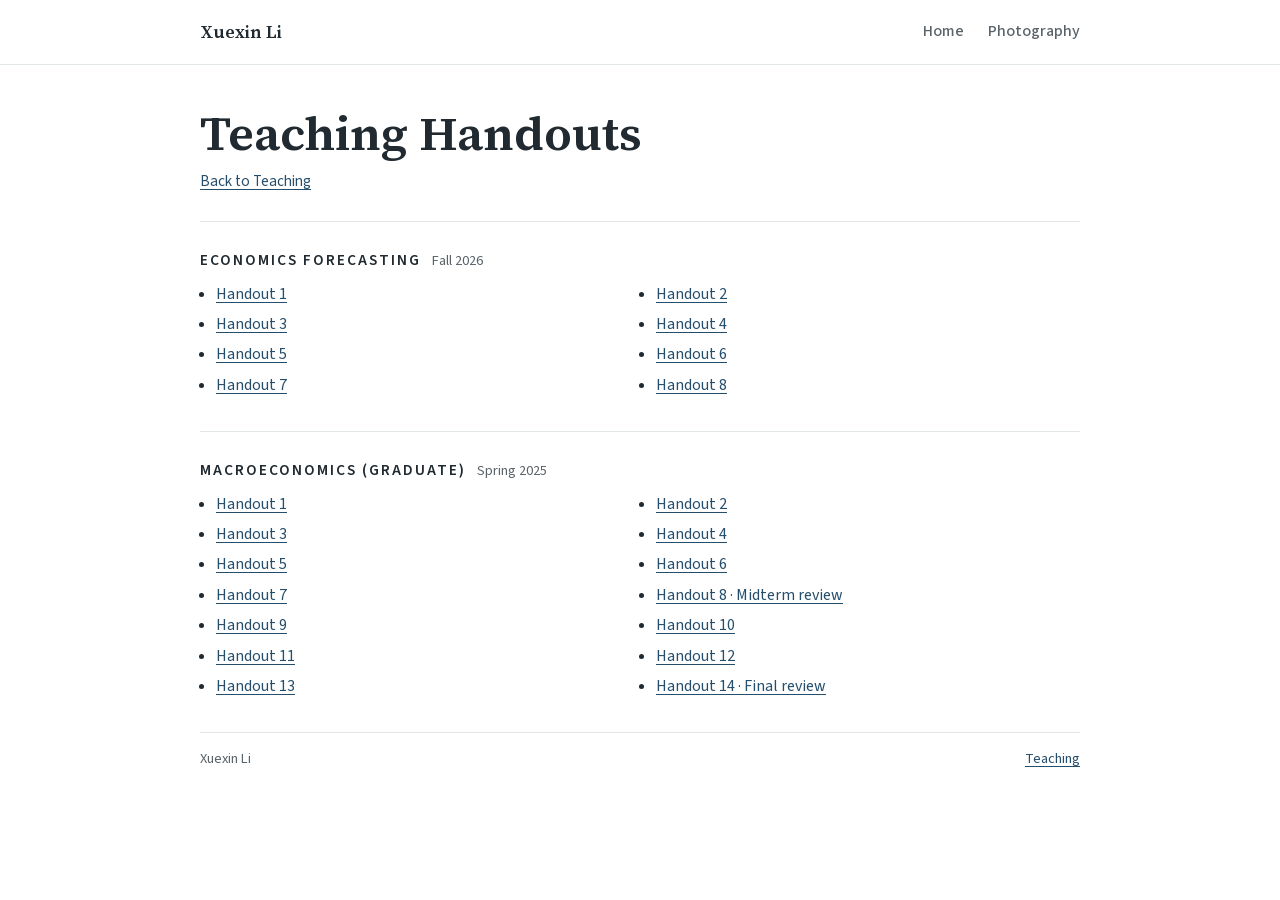
==== handouts.html @ c1234697 "Add files via upload" ====
<!doctype html>
<html lang="en">
<head>
  <meta charset="utf-8">
  <meta name="viewport" content="width=device-width, initial-scale=1">
  <meta name="description" content="Economics Forecasting and graduate Macroeconomics handouts by Xuexin Li.">
  <title>Teaching Handouts | Xuexin Li</title>
  <link rel="icon" href="assets/favicon.svg" type="image/svg+xml">
  <link rel="stylesheet" href="assets/site.css">
</head>
<body>
  <a class="skip-link" href="#main">Skip to content</a>
  <header class="site-header">
    <div class="wrap site-bar">
      <a class="site-name" href="index.html">Xuexin Li</a>
      <nav aria-label="Primary">
        <a href="index.html">Home</a>
        <a href="photography.html">Photography</a>
      </nav>
    </div>
  </header>

  <main id="main" class="wrap">
    <header class="handout-intro">
      <h1>Teaching Handouts</h1>
      <p><a href="index.html#teaching">Back to Teaching</a></p>
    </header>

    <section id="economics-forecasting" class="page-section handout-section" aria-labelledby="forecasting-title">
      <h2 id="forecasting-title">Economics Forecasting <span class="handout-term">Fall 2026</span></h2>
      <ul class="handouts">
        <li><a href="files/econ460/econ460-handout-01.pdf">Handout 1</a></li>
        <li><a href="files/econ460/econ460-handout-02.pdf">Handout 2</a></li>
        <li><a href="files/econ460/econ460-handout-03.pdf">Handout 3</a></li>
        <li><a href="files/econ460/econ460-handout-04.pdf">Handout 4</a></li>
        <li><a href="files/econ460/econ460-handout-05.pdf">Handout 5</a></li>
        <li><a href="files/econ460/econ460-handout-06.pdf">Handout 6</a></li>
        <li><a href="files/econ460/econ460-handout-07.pdf">Handout 7</a></li>
        <li><a href="files/econ460/econ460-handout-08.pdf">Handout 8</a></li>
      </ul>
    </section>

    <section id="graduate-macroeconomics" class="page-section handout-section" aria-labelledby="macro-title">
      <h2 id="macro-title">Macroeconomics (Graduate) <span class="handout-term">Spring 2025</span></h2>
      <ul class="handouts">
        <li><a href="files/econ702/econ702-handout-01.pdf">Handout 1</a></li>
        <li><a href="files/econ702/econ702-handout-02.pdf">Handout 2</a></li>
        <li><a href="files/econ702/econ702-handout-03.pdf">Handout 3</a></li>
        <li><a href="files/econ702/econ702-handout-04.pdf">Handout 4</a></li>
        <li><a href="files/econ702/econ702-handout-05.pdf">Handout 5</a></li>
        <li><a href="files/econ702/econ702-handout-06.pdf">Handout 6</a></li>
        <li><a href="files/econ702/econ702-handout-07.pdf">Handout 7</a></li>
        <li><a href="files/econ702/econ702-handout-08-midterm-review.pdf">Handout 8 · Midterm review</a></li>
        <li><a href="files/econ702/econ702-handout-09.pdf">Handout 9</a></li>
        <li><a href="files/econ702/econ702-handout-10.pdf">Handout 10</a></li>
        <li><a href="files/econ702/econ702-handout-11.pdf">Handout 11</a></li>
        <li><a href="files/econ702/econ702-handout-12.pdf">Handout 12</a></li>
        <li><a href="files/econ702/econ702-handout-13.pdf">Handout 13</a></li>
        <li><a href="files/econ702/econ702-handout-14-final-review.pdf">Handout 14 · Final review</a></li>
      </ul>
    </section>
  </main>

  <footer class="wrap site-footer">
    <span>Xuexin Li</span>
    <a href="index.html#teaching">Teaching</a>
  </footer>
</body>
</html>
---- assets/site.css ----
@font-face {
  font-family: "Source Serif 4";
  src: url("fonts/source-serif-4-normal.woff2") format("woff2");
  font-weight: 400 700;
  font-style: normal;
  font-display: swap;
}
@font-face {
  font-family: "Source Serif 4";
  src: url("fonts/source-serif-4-italic.woff2") format("woff2");
  font-weight: 400 600;
  font-style: italic;
  font-display: swap;
}
@font-face {
  font-family: "Source Sans 3";
  src: url("fonts/source-sans-3-normal.woff2") format("woff2");
  font-weight: 400 700;
  font-display: swap;
}

:root {
  color-scheme: light;
  --ink: #202a30;
  --muted: #5a6369;
  --accent: #254e6d;
  --rule: #e1e6e8;
  --serif: "Source Serif 4", Georgia, serif;
  --sans: "Source Sans 3", system-ui, sans-serif;
}
*, *::before, *::after { box-sizing: border-box; }
body { margin: 0; background: #fff; color: var(--ink); font: 400 1.0625rem/1.6 var(--serif); }
a { color: var(--accent); text-underline-offset: .19em; }
a:hover { text-decoration-thickness: .1em; }
:focus-visible { outline: 2px solid var(--accent); outline-offset: 4px; }
img { display: block; max-width: 100%; }
figure, p, h1, h2, h3, h4 { margin: 0; }
summary { cursor: pointer; list-style: none; }
summary::-webkit-details-marker { display: none; }

.wrap { width: min(55rem, calc(100% - 3rem)); margin-inline: auto; }
.skip-link { position: absolute; top: .5rem; left: .75rem; z-index: 2; transform: translateY(-150%); background: #fff; padding: .5rem .75rem; }
.skip-link:focus { transform: translateY(0); }
.site-header { border-bottom: 1px solid var(--rule); }
.site-bar { display: flex; justify-content: space-between; align-items: center; gap: 1rem; min-height: 4rem; }
.site-name { font: 600 1.12rem/1.1 var(--serif); color: var(--ink); text-decoration: none; }
nav { display: flex; gap: 1.5rem; align-items: center; font: 500 1rem/1.2 var(--sans); }
nav a { padding-block: .4rem; color: var(--muted); text-decoration: none; border-bottom: 1px solid transparent; }
nav a:hover, nav a[aria-current="page"] { color: var(--accent); border-color: var(--accent); }

h1 {
  font-size: clamp(2rem, 4.9vw, 3rem);
  line-height: 1.1;
  font-weight: 625;
  letter-spacing: normal;
  font-variation-settings: "opsz" 16;
}
.intro { display: grid; grid-template-columns: minmax(0, 14.15rem) minmax(0, 1fr); grid-template-areas: "portrait copy" "notes copy"; gap: 1.05rem clamp(1.75rem, 4.8vw, 3.55rem); align-items: start; padding-block: 3.4rem 2.6rem; }
.portrait-panel { grid-area: portrait; }
.portrait { aspect-ratio: 4 / 5; overflow: hidden; background: #233d52; border-radius: 2px; }
.portrait img { width: 100%; height: 100%; object-fit: cover; object-position: center 58%; }
.intro-copy { grid-area: copy; }
.affiliation { color: var(--muted); font: 500 1.025rem/1.42 var(--sans); margin-top: .7rem; }
.bio { margin-top: 1.1rem; max-width: 32rem; }
.profile-links { display: grid; gap: .16rem; margin-top: .65rem; font: 500 1rem/1.35 var(--sans); }
.intro-notes { grid-area: notes; color: var(--muted); font: 400 .9rem/1.35 var(--sans); }
.intro-notes h2 { color: var(--ink); font: 600 .83rem/1.3 var(--sans); letter-spacing: .025em; margin-bottom: .2rem; }

.page-section { padding-block: 1.85rem 2.1rem; border-top: 1px solid var(--rule); }
.page-section h2 { font: 600 .96rem/1.2 var(--sans); text-transform: uppercase; letter-spacing: .13em; margin-bottom: 1.25rem; }
:is(#research, #teaching) {
  font: 600 1.2rem/1.25 var(--serif);
  text-transform: none;
  letter-spacing: normal;
}
.paper + .paper { margin-top: 1.25rem; }
.paper summary { display: flex; align-items: baseline; justify-content: space-between; gap: .5rem 1rem; }
.paper-title { font-size: 1.25rem; line-height: 1.3; font-weight: 600; color: var(--ink); }
.paper summary:hover .paper-title { color: var(--accent); }
.disclosure-label { color: var(--accent); font: 500 .95rem/1.3 var(--sans); white-space: nowrap; }
.toggle-symbol::before { content: "+"; margin-left: .18em; }
details[open] > summary .toggle-symbol::before { content: "−"; }
.paper-meta { color: var(--muted); margin-top: .25rem; font: 400 .965rem/1.4 var(--sans); }
.meta-divider { margin-inline: .25rem; }
.paper-body { padding-left: 1rem; border-left: 2px solid var(--rule); margin: .75rem 0 .65rem; max-width: 75ch; font-size: 1rem; }
.paper-body h3 { margin-top: .75rem; font: 600 .95rem/1.35 var(--sans); }
.presentations { margin: .2rem 0 0; padding-left: 1rem; font: 400 .95rem/1.5 var(--sans); color: var(--muted); }

.course-list { display: grid; gap: .55rem; list-style: none; margin: 0; padding: 0; }
.course-line { display: flex; justify-content: space-between; align-items: baseline; gap: .16rem 1.25rem; }
.course-name { font-size: 1.015rem; line-height: 1.45; font-weight: 500; }
.course-links, .course-role, .term { font: 400 .925rem/1.35 var(--sans); color: var(--muted); }
.course-links a { margin-left: .55rem; white-space: nowrap; }
.term { text-align: right; flex-shrink: 0; }
.evaluations { margin-top: 1.85rem; padding-top: 1.25rem; border-top: 1px solid var(--rule); }
.evaluations h3 { font-size: 1.13rem; font-weight: 600; }
.lead-quote { border-left: 2px solid #a7bbc8; margin: .85rem 0 .5rem; padding-left: .9rem; font-size: 1.08rem; }
.lead-quote strong { font-weight: 650; }
.evaluation-list summary { width: fit-content; padding-block: .2rem; }
.evaluation-list summary:hover { text-decoration: underline; text-underline-offset: .18em; }
.quotes { max-width: 70ch; }
.quotes blockquote { margin: .65rem 0; padding-left: .9rem; border-left: 2px solid var(--rule); font-size: 1rem; }

.handout-intro { padding-block: 2.65rem 1.75rem; }
.handout-intro p { margin-top: .7rem; font: 400 .95rem/1.4 var(--sans); }
.handout-section { scroll-margin-top: 1rem; }
.handout-section h2 { margin-bottom: .75rem; }
.handout-term { margin-left: .4rem; font: 400 .9rem/1.35 var(--sans); color: var(--muted); letter-spacing: normal; text-transform: none; }
.handouts { display: grid; grid-template-columns: repeat(2, minmax(0, 1fr)); gap: .45rem 1rem; margin: 0; padding-left: 1rem; font: 400 1rem/1.45 var(--sans); }

.photo-intro { padding-block: 2.65rem 1.75rem; max-width: 41rem; }
.photo-intro p { margin-top: .85rem; }
.featured-photo img { width: 100%; height: auto; }
figcaption { display: flex; flex-direction: column; gap: .07rem; margin-top: .45rem; }
.photo-title { font-size: 1.04rem; font-weight: 600; line-height: 1.27; }
.photo-place { color: var(--muted); font: 400 .91rem/1.35 var(--sans); }
.featured-photo figcaption { margin-top: .6rem; }
.photo-note { margin-top: .2rem; color: var(--muted); font: italic 400 .94rem/1.4 var(--serif); }
.photo-grid { display: grid; grid-template-columns: repeat(3, minmax(0, 1fr)); gap: 1.25rem .9rem; margin-block: 1.8rem 2.75rem; }
.photo-grid a { display: block; }
.photo-grid img { aspect-ratio: 16 / 10; width: 100%; height: auto; object-fit: cover; }
.photo-grid a:hover { outline: 1px solid var(--accent); outline-offset: 3px; }
.photo-dialog { width: fit-content; max-width: calc(100% - 2rem); max-height: calc(100dvh - 2rem); padding: 2.45rem .8rem .8rem; border: 0; background: #fff; color: var(--ink); }
.photo-dialog::backdrop { background: rgb(20 29 38 / 85%); }
.enlarged-photo { max-height: calc(100dvh - 8.5rem); width: auto; height: auto; object-fit: contain; }
.close-photo { position: absolute; right: .38rem; top: .18rem; border: none; background: transparent; color: var(--ink); font: 500 1.7rem/1 var(--sans); width: 2.2rem; height: 2.2rem; cursor: pointer; }
.site-footer { display: flex; justify-content: space-between; gap: .6rem 1rem; flex-wrap: wrap; border-top: 1px solid var(--rule); color: var(--muted); padding-block: 1.05rem 1.65rem; font: 400 .9rem/1.4 var(--sans); }

@media (max-width: 650px) {
  .wrap { width: calc(100% - 2rem); }
  .intro { grid-template-columns: minmax(0, 9.2rem) minmax(0, 1fr); gap: 1.15rem 1.2rem; padding-block: 2rem; }
  .photo-grid { grid-template-columns: repeat(2, minmax(0, 1fr)); }
  .photo-intro { padding-top: 2rem; }
}
@media (max-width: 475px) {
  .site-bar { min-height: 3.6rem; }
  nav { gap: .9rem; }
  .intro { grid-template-columns: 1fr; grid-template-areas: "portrait" "copy" "notes"; }
  .portrait { width: 9.2rem; }
  .bio { margin-top: .75rem; }
  .paper summary { flex-wrap: wrap; justify-content: flex-start; gap: .25rem .6rem; }
  .course-line { flex-direction: column; }
  .term { text-align: left; }
  .photo-grid { gap: 1rem .7rem; }
  .photo-place { font-size: .82rem; }
}
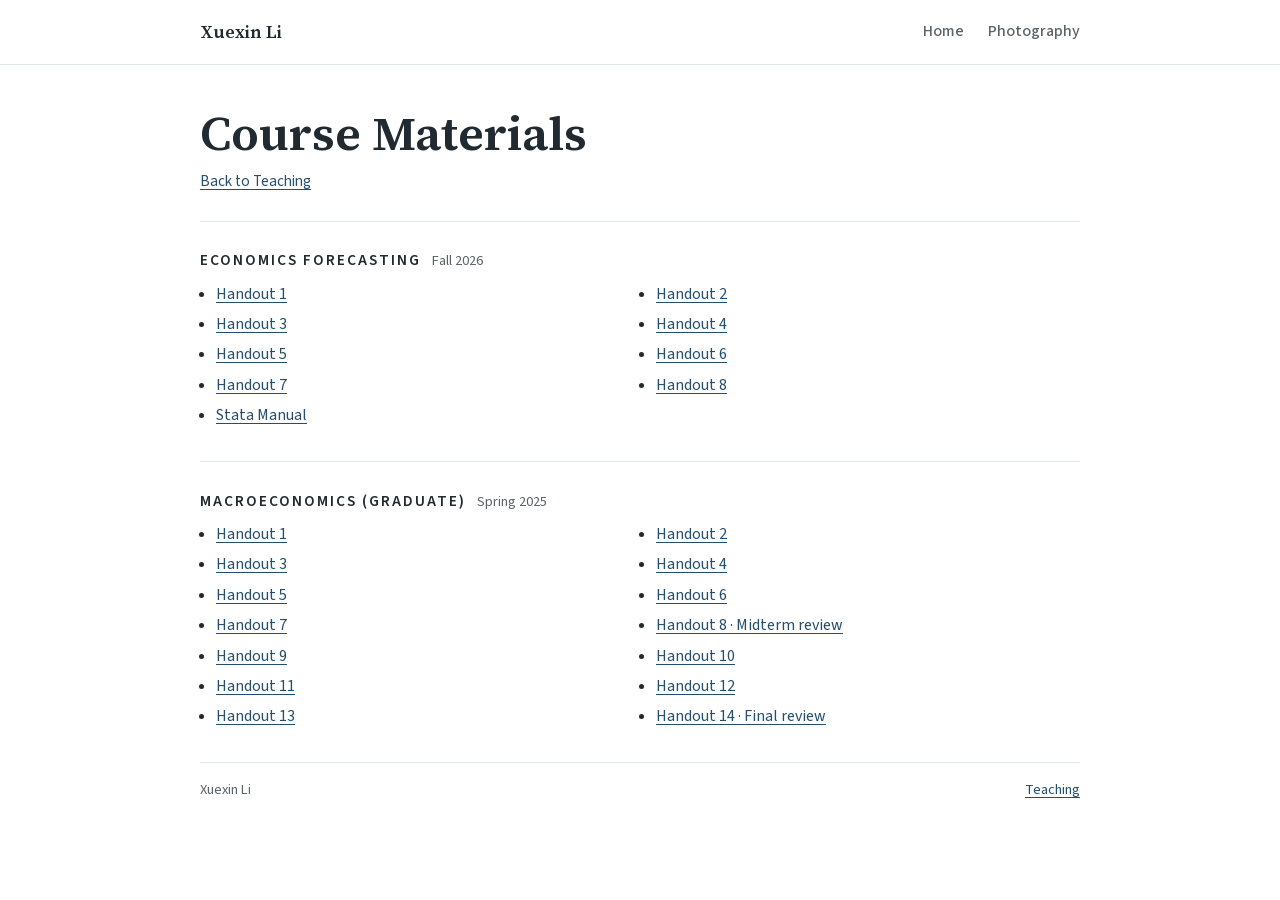
==== commit 0416ac2d: "Add files via upload" ====
--- a/handouts.html
+++ b/handouts.html
@@ -3,8 +3,8 @@
 <head>
   <meta charset="utf-8">
   <meta name="viewport" content="width=device-width, initial-scale=1">
-  <meta name="description" content="Economics Forecasting and graduate Macroeconomics handouts by Xuexin Li.">
-  <title>Teaching Handouts | Xuexin Li</title>
+  <meta name="description" content="Course materials by Xuexin Li, including Economics Forecasting handouts, a Stata manual, and graduate Macroeconomics handouts.">
+  <title>Course Materials | Xuexin Li</title>
   <link rel="icon" href="assets/favicon.svg" type="image/svg+xml">
   <link rel="stylesheet" href="assets/site.css">
 </head>
@@ -22,7 +22,7 @@
 
   <main id="main" class="wrap">
     <header class="handout-intro">
-      <h1>Teaching Handouts</h1>
+      <h1>Course Materials</h1>
       <p><a href="index.html#teaching">Back to Teaching</a></p>
     </header>
 
@@ -37,6 +37,7 @@
         <li><a href="files/econ460/econ460-handout-06.pdf">Handout 6</a></li>
         <li><a href="files/econ460/econ460-handout-07.pdf">Handout 7</a></li>
         <li><a href="files/econ460/econ460-handout-08.pdf">Handout 8</a></li>
+        <li><a href="files/econ460/stata-manual.pdf">Stata Manual</a></li>
       </ul>
     </section>
 
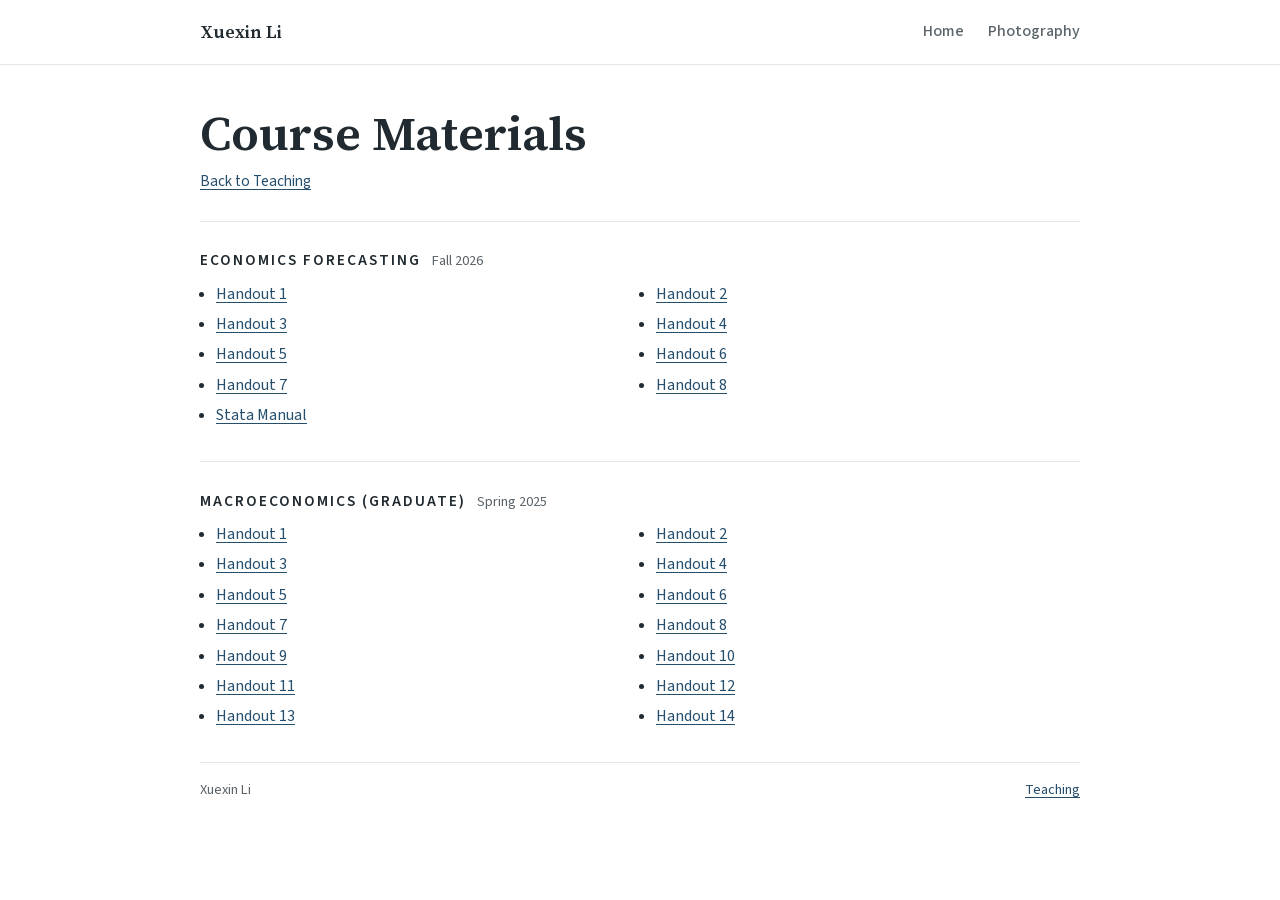
==== commit 33d58449: "Add files via upload" ====
--- a/handouts.html
+++ b/handouts.html
@@ -51,13 +51,13 @@
         <li><a href="files/econ702/econ702-handout-05.pdf">Handout 5</a></li>
         <li><a href="files/econ702/econ702-handout-06.pdf">Handout 6</a></li>
         <li><a href="files/econ702/econ702-handout-07.pdf">Handout 7</a></li>
-        <li><a href="files/econ702/econ702-handout-08-midterm-review.pdf">Handout 8 · Midterm review</a></li>
+        <li><a href="files/econ702/econ702-handout-08-midterm-review.pdf">Handout 8</a></li>
         <li><a href="files/econ702/econ702-handout-09.pdf">Handout 9</a></li>
         <li><a href="files/econ702/econ702-handout-10.pdf">Handout 10</a></li>
         <li><a href="files/econ702/econ702-handout-11.pdf">Handout 11</a></li>
         <li><a href="files/econ702/econ702-handout-12.pdf">Handout 12</a></li>
         <li><a href="files/econ702/econ702-handout-13.pdf">Handout 13</a></li>
-        <li><a href="files/econ702/econ702-handout-14-final-review.pdf">Handout 14 · Final review</a></li>
+        <li><a href="files/econ702/econ702-handout-14-final-review.pdf">Handout 14</a></li>
       </ul>
     </section>
   </main>
